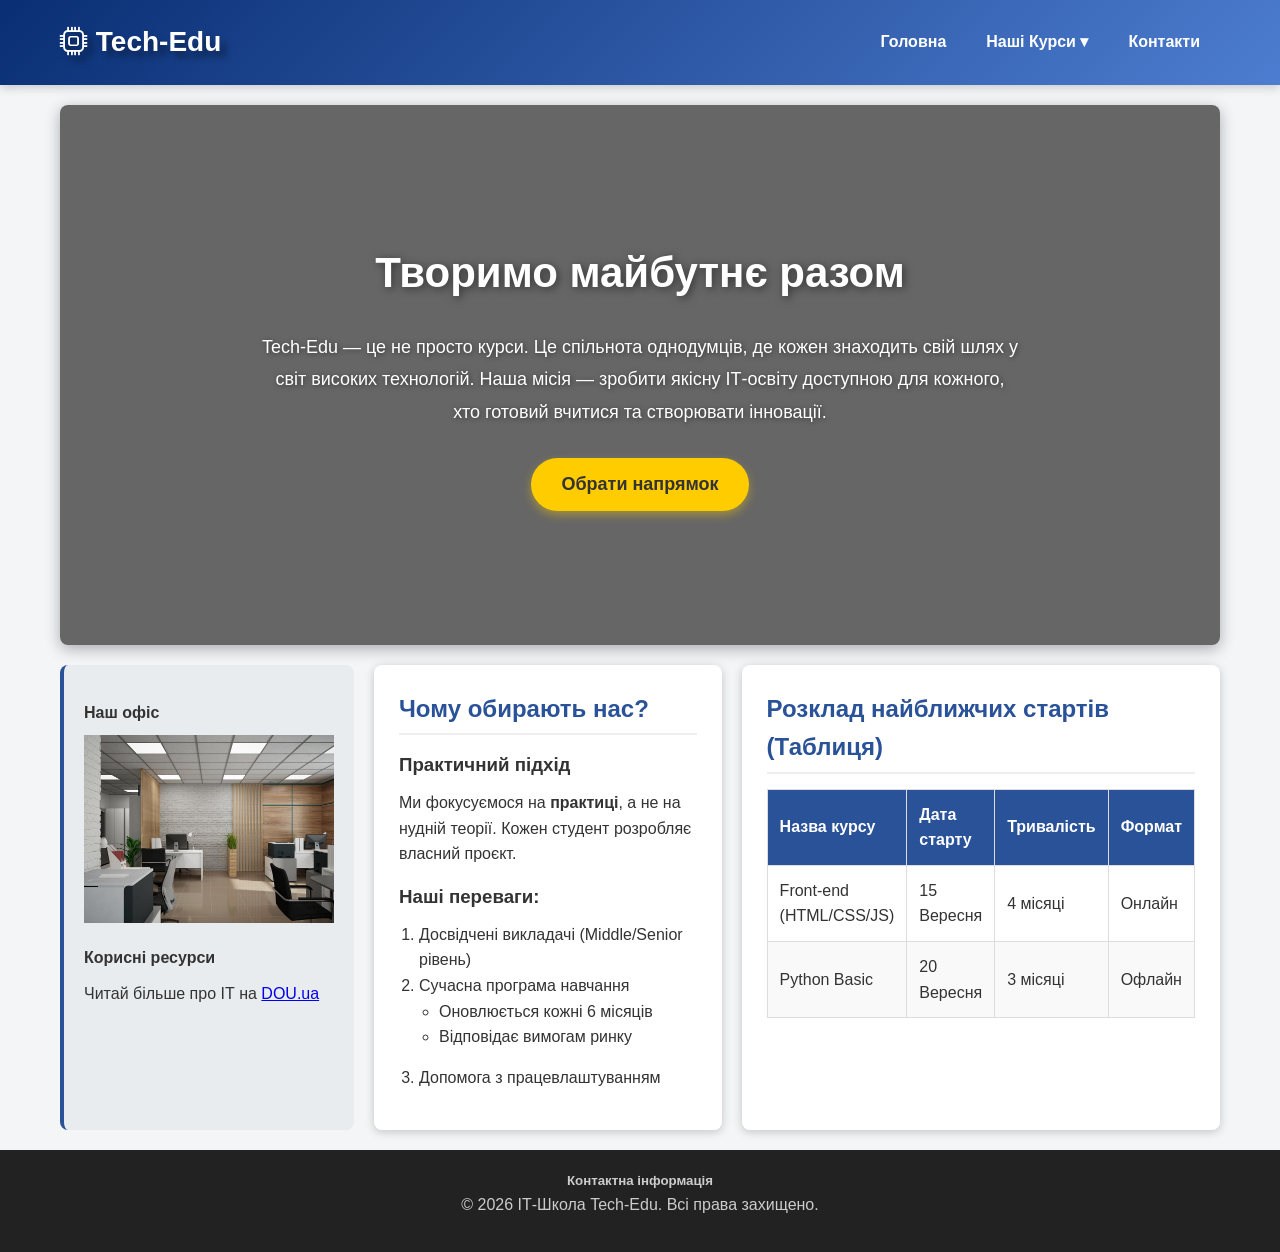
==== index.html @ 92733eb9 "Add initial Tech-Edu website files Add full site scaffold for Tech-Edu: index.html, courses.html and" ====
<!DOCTYPE html>
<html lang="uk">
<head>
    <meta charset="UTF-8">
    <meta name="viewport" content="width=device-width, initial-scale=1.0">
    <meta name="description" content="Tech-Edu - сучасна ІТ-школа. Курси програмування, дизайну та тестування з нуля.">
    <meta name="keywords" content="ІТ школа, курси програмування, курси QA, вивчити Python, веб-дизайн">
    <meta name="author" content="Твоє Прізвище">
    <meta name="robots" content="index, follow">
    <title>ІТ-Школа Tech-Edu | Головна</title>
    <link rel="stylesheet" href="style.css">
    <link rel="stylesheet" href="https://cdn.jsdelivr.net/npm/bootstrap-icons@1.11.3/font/bootstrap-icons.min.css">
</head>
<body>

    <header>
        <div class="header-container">
            <div class="header-logo">
                <h1><i class="bi bi-cpu"></i> Tech-Edu</h1>
            </div>
            <nav>
                <ul class="main-menu">
                    <li><a href="index.html"><span>Головна</span></a></li>
                    <li class="dropdown">
                        <a href="courses.html"><span>Наші Курси ▾</span></a>
                        <ul class="submenu">
                            <li><a href="courses.html#frontend"><span>Front-end розробка</span></a></li>
                            <li><a href="courses.html#python"><span>Python для початківців</span></a></li>
                            <li><a href="courses.html#qa"><span>QA Тестування</span></a></li>
                        </ul>
                    </li>
                    <li><a href="contacts.html"><span>Контакти</span></a></li>
                </ul>
            </nav>
        </div>
    </header>

    <main>
        <section class="hero-section">
            <video autoplay loop muted playsinline class="hero-video">
                <source src="media/promo.mp4" type="video/mp4">
            </video>
            
            <div class="hero-overlay"></div>
            <div class="hero-content">
                <h2>Творимо майбутнє разом</h2>
                <p>Tech-Edu — це не просто курси. Це спільнота однодумців, де кожен знаходить свій шлях у світ високих технологій. Наша місія — зробити якісну ІТ-освіту доступною для кожного, хто готовий вчитися та створювати інновації.</p>
                <a href="courses.html" class="hero-btn">Обрати напрямок</a>
            </div>
        </section>
        
        <aside>
            <h4>Наш офіс</h4>
            <img src="images/office.jpg" alt="Офіс ІТ-школи" width="250">

            <h4>Корисні ресурси</h4>
            <p>Читай більше про ІТ на <a href="https://dou.ua/" target="_blank">DOU.ua</a></p>
        </aside>

        <section>
            <h2>Чому обирають нас?</h2>
            <article>
                <h3>Практичний підхід</h3>
                <p>Ми фокусуємося на <strong>практиці</strong>, а не на нудній теорії. Кожен студент розробляє власний проєкт.</p>
            </article>

            <article>
                <h3>Наші переваги:</h3>
                <ol>
                    <li>Досвідчені викладачі (Middle/Senior рівень)</li>
                    <li>Сучасна програма навчання
                        <ul>
                            <li>Оновлюється кожні 6 місяців</li>
                            <li>Відповідає вимогам ринку</li>
                        </ul>
                    </li>
                    <li>Допомога з працевлаштуванням</li>
                </ol>
            </article>
        </section>

        <section id="schedule">
            <h2>Розклад найближчих стартів (Таблиця)</h2>
            <table border="1" cellspacing="0" cellpadding="10">
                <thead>
                    <tr>
                        <th>Назва курсу</th>
                        <th>Дата старту</th>
                        <th>Тривалість</th>
                        <th>Формат</th>
                    </tr>
                </thead>
                <tbody>
                    <tr>
                        <td>Front-end (HTML/CSS/JS)</td>
                        <td>15 Вересня</td>
                        <td>4 місяці</td>
                        <td>Онлайн</td>
                    </tr>
                    <tr>
                        <td>Python Basic</td>
                        <td>20 Вересня</td>
                        <td>3 місяці</td>
                        <td>Офлайн</td>
                    </tr>
                </tbody>
            </table>
            <br>
        </section>
    </main>

    <footer>
        <h5>Контактна інформація</h5>
        <p>&copy; 2026 ІТ-Школа Tech-Edu. Всі права захищено.</p>
    </footer>

    <button id="scroll-to-top" title="Повернутися вгору">↑</button>
    <script src="script.js"></script>

</body>
</html>
---- style.css ----
/* =========================================
   ЗАДАНИЕ 3.2: Универсальный селектор (*)
========================================= */
* {
    margin: 0;
    padding: 0;
    box-sizing: border-box;
}


/* Базовые стили для body (шрифты, цвета, фон) */
body {
    font-family: 'Segoe UI', Tahoma, Geneva, Verdana, sans-serif;
    background-color: #f4f5f7;
    color: #333;
    line-height: 1.6;
    display: flex;
    flex-direction: column;
    min-height: 100vh;
}

/* Основные стили для body */

/* =========================================
   ЗАДАНИЕ 3.1: Градиент и Тень текста
========================================= */
header {
    background: linear-gradient(135deg, #092e73 0%, #4d7dd0 100%);
    color: white;
    padding: 0;
    box-shadow: 0 2px 10px rgba(0, 0, 0, 0.2);
}

.header-container {
    display: flex;
    justify-content: space-between;
    align-items: center;
    max-width: 1200px;
    margin: 0 auto;
    padding: 20px;
}

.header-logo h1 {
    margin: 0;
    font-size: 28px;
    font-weight: bold;
    text-shadow: 6px 6px 6px rgba(0, 0, 0, 0.4);
}

/* =========================================
   ЗАДАНИЕ 2.1: Горизонтальное выпадающее меню
========================================= */
header nav {
    background-color: transparent;
}

/* ЗАДАНИЕ 3.2: Дочерний селектор (>) */
header nav > ul {
    display: flex;
    justify-content: flex-end;
    list-style: none;
    margin: 0;
    padding: 0;
    gap: 0;
}

/* Дочерний селектор для элементов главного меню */
header nav > ul > li {
    position: relative;
}

header nav a {
    display: block;
    padding: 0 20px;
    color: white;
    text-decoration: none;
    font-weight: bold;
    line-height: 1;
    position: relative;
}

/* Даем span относительное позиционирование */
header nav a span {
    position: relative;
    display: inline-block;
}

/* Создаем линию, которая равна ширине текста */
header nav a span::after {
    content: '';
    position: absolute;
    bottom: -3px; 
    left: 0;
    width: 100%; 
    height: 2px;
    background-color: #ffcc00;
    transform: scaleX(0);
    transform-origin: right;
    transition: transform 0.4s ease;
}

/* Анимация подчеркивания при наведении на кнопку */
header nav a:hover span::after {
    transform-origin: left;
    transform: scaleX(1);
}

/* Для выпадающего меню чуть приподнимаем линию */
header .submenu a span::after {
    bottom: -2px;
}



/* Скрываем подменю по умолчанию */
header .submenu {
    margin-top: 20px;
    border-radius: 8px;
    position: absolute;
    top: 100%;
    left: 0;
    background-color: #ffffff;
    min-width: 220px;
    list-style: none;
    z-index: 1000;
    opacity: 0;
    visibility: hidden;
    transform: translateY(-10px);
    transition: opacity 0.3s ease, visibility 0.3s ease, transform 0.3s ease;
    /* ЗАДАНИЕ 3.1: Тень для блока подменю */
    box-shadow: 0 4px 8px rgba(0, 0, 0, 0.3);
}

/* Показываем подменю при наведении на родительский элемент */
header li.dropdown:hover > .submenu {
    opacity: 1;
    visibility: visible;
    transform: translateY(0);
}

header .submenu a {
    color: black;
    transition: background-color 0.3s ease;
    padding: 15px 20px;
    display: block;
    white-space: nowrap; 
}


/* =========================================
   Стиль для основной части и колонок (aside)
========================================= */
main {
    display: flex;
    flex-wrap: wrap;
    max-width: 1200px;
    margin: 20px auto;
    gap: 20px;
    padding: 0 20px;
    flex: 1;
}

main hr {
    width: 100%;
    border: none;
    border-top: 2px solid #ccc;
    margin: 10px 0;
}

#frontend, #python, #qa, .media-section {
    flex: 0 0 100%;
}

section {
    flex: 3; 
    background-color: white;
    padding: 25px;
    border-radius: 8px;
    /* ЗАДАНИЕ 3.1: Тень для блока (box-shadow) */
    box-shadow: 0 2px 10px rgba(0, 0, 0, 0.2);
}

aside {
    flex: 1;
    background-color: #e9ecef;
    padding: 20px;
    border-radius: 8px;
    border-left: 4px solid #2a5298; /* Рамки (border) */
}

h2 {
    color: #2a5298;
    margin-bottom: 15px;
    border-bottom: 2px solid #eee;
    padding-bottom: 5px;
}

h3, h4 {
    margin: 15px 0 10px 0;
}

p, ul, ol {
    margin-bottom: 15px;
}

ul, ol {
    margin-left: 20px;
}

/* =========================================
   Оформление таблицы
========================================= */
table {
    width: 100%;
    border-collapse: collapse;
    margin-bottom: 20px;
}

th, td {
    border: 1px solid #ddd;
    padding: 12px;
    text-align: left;
}

th {
    background-color: #2a5298;
    color: white;
}

/* ЗАДАНИЕ 3.2: Псевдокласс :nth-child (зебра для таблицы) */
tbody tr:nth-child(even) {
    background-color: #f9f9f9;
}

tbody tr:hover {
    background-color: #f1f1f1;
}

/* =========================================
   Оформление Формы (Блок 2.4)
========================================= */
.form-section p {
    margin-bottom: 15px;
}

input[type="text"],
input[type="email"],
input[type="tel"],
input[type="url"],
input[type="datetime-local"],
select {
    width: 100%;
    padding: 10px;
    border: 1px solid #ccc;
    border-radius: 4px;
    font-family: inherit;
}

/* ЗАДАНИЕ 3.2: Псевдокласс :focus (стиль при клике на поле) */
input:focus, select:focus {
    outline: none;
    border-color: #2a5298;
    /* Тень при фокусе */
    box-shadow: 0 0 5px rgba(42, 82, 152, 0.5);
}

.submit-btn {
    background-color: #28a745;
    color: white;
    font-weight: bold;
    font-size: 16px;
    border: none;
    padding: 12px 20px;
    border-radius: 4px;
    /* Курсор в виде руки (Блок 1.5) */
    cursor: pointer; 
    transition: all 0.3s;
}

/* ЗАДАНИЕ 3.1: Прозрачность (opacity) при наведении */
.submit-btn:hover {
    opacity: 0.85; 
    box-shadow: 0 4px 8px rgba(40, 167, 69, 0.4);
}

/* =========================================
   Медиа-контент (Видео и Аудио)
========================================= */
.media-section article {
    margin-bottom: 20px;
}

video {
    max-width: 100%;
    border-radius: 8px;
    box-shadow: 0 4px 8px rgba(0,0,0,0.2);
}

/* Подвал сайта */
footer {
    background-color: #222;
    color: #ccc;
    text-align: center;
    padding: 20px;
    margin-top: 0;
    width: 100%;
}

#scroll-to-top {
    position: fixed;
    bottom: 30px;
    right: 30px;
    width: 50px;
    height: 50px;
    background: linear-gradient(135deg, #092e73 0%, #4d7dd0 100%);
    color: white;
    border: none;
    border-radius: 50%;
    font-size: 24px;
    cursor: pointer;
    display: flex;
    align-items: center;
    justify-content: center;
    box-shadow: 0 4px 12px rgba(0, 0, 0, 0.3);
    
    /* НОВЫЕ СТРОКИ: Прячем кнопку по умолчанию */
    opacity: 0; 
    visibility: hidden;
    transform: translateY(20px); /* Немного опускаем её вниз */
    pointer-events: none; /* Чтобы нельзя было случайно нажать на невидимую кнопку */
    
    transition: all 0.3s ease;
    z-index: 999;
}

/* Класс, который JS будет добавлять при скролле */
#scroll-to-top.show {
    opacity: 1;
    visibility: visible;
    transform: translateY(0); /* Возвращаем на место */
    pointer-events: auto; /* Снова разрешаем клики */
}

#scroll-to-top:hover {
    background: linear-gradient(135deg, #4d7dd0 0%, #092e73 100%);
    box-shadow: 0 6px 16px rgba(0, 0, 0, 0.4);
    transform: translateY(-3px);
}

/* =========================================
   Hero-секція з фоновим відео (index.html)
========================================= */
.hero-section {
    flex: 0 0 100%; /* Розтягуємо блок на всю ширину сторінки */
    position: relative;
    height: 60vh; /* Висота блоку — 60% від висоти екрану */
    display: flex;
    align-items: center;
    justify-content: center;
    text-align: center;
    overflow: hidden; /* Обрізаємо відео, якщо воно вилазить за краї */
    border-radius: 8px;
    box-shadow: 0 4px 15px rgba(0, 0, 0, 0.3);
}

/* Налаштування самого відео */
.hero-video {
    position: absolute;
    top: 50%;
    left: 50%;
    min-width: 100%;
    min-height: 100%;
    width: auto;
    height: auto;
    z-index: 0;
    transform: translate(-50%, -50%); /* Центруємо відео */
    object-fit: cover; /* Відео розтягується без спотворення пропорцій */
}

/* Напівпрозорий темний шар, щоб білий текст було добре видно на тлі відео */
.hero-overlay {
    position: absolute;
    top: 0;
    left: 0;
    width: 100%;
    height: 100%;
    background: rgba(0, 0, 0, 0.6); /* Затемнення 60% */
    z-index: 1;
}

/* Налаштування тексту */
.hero-content {
    position: relative;
    z-index: 2; /* Текст лежить поверх відео та затемнення */
    color: white;
    max-width: 800px;
    padding: 20px;
}

.hero-content h2 {
    color: white;
    font-size: 42px;
    border: none; /* Прибираємо лінію під заголовком */
    margin-bottom: 20px;
    text-shadow: 2px 2px 8px rgba(0, 0, 0, 0.5);
}

.hero-content p {
    font-size: 18px;
    margin-bottom: 30px;
    text-shadow: 1px 1px 5px rgba(0, 0, 0, 0.5);
    line-height: 1.8;
}

/* Красива кнопка */
.hero-btn {
    display: inline-block;
    background-color: #ffcc00;
    color: #333;
    padding: 12px 30px;
    text-decoration: none;
    font-weight: bold;
    border-radius: 30px;
    font-size: 18px;
    transition: all 0.3s ease;
    box-shadow: 0 4px 10px rgba(255, 204, 0, 0.4);
}

.hero-btn:hover {
    background-color: #e6b800;
    transform: translateY(-3px);
    box-shadow: 0 6px 15px rgba(255, 204, 0, 0.6);
}
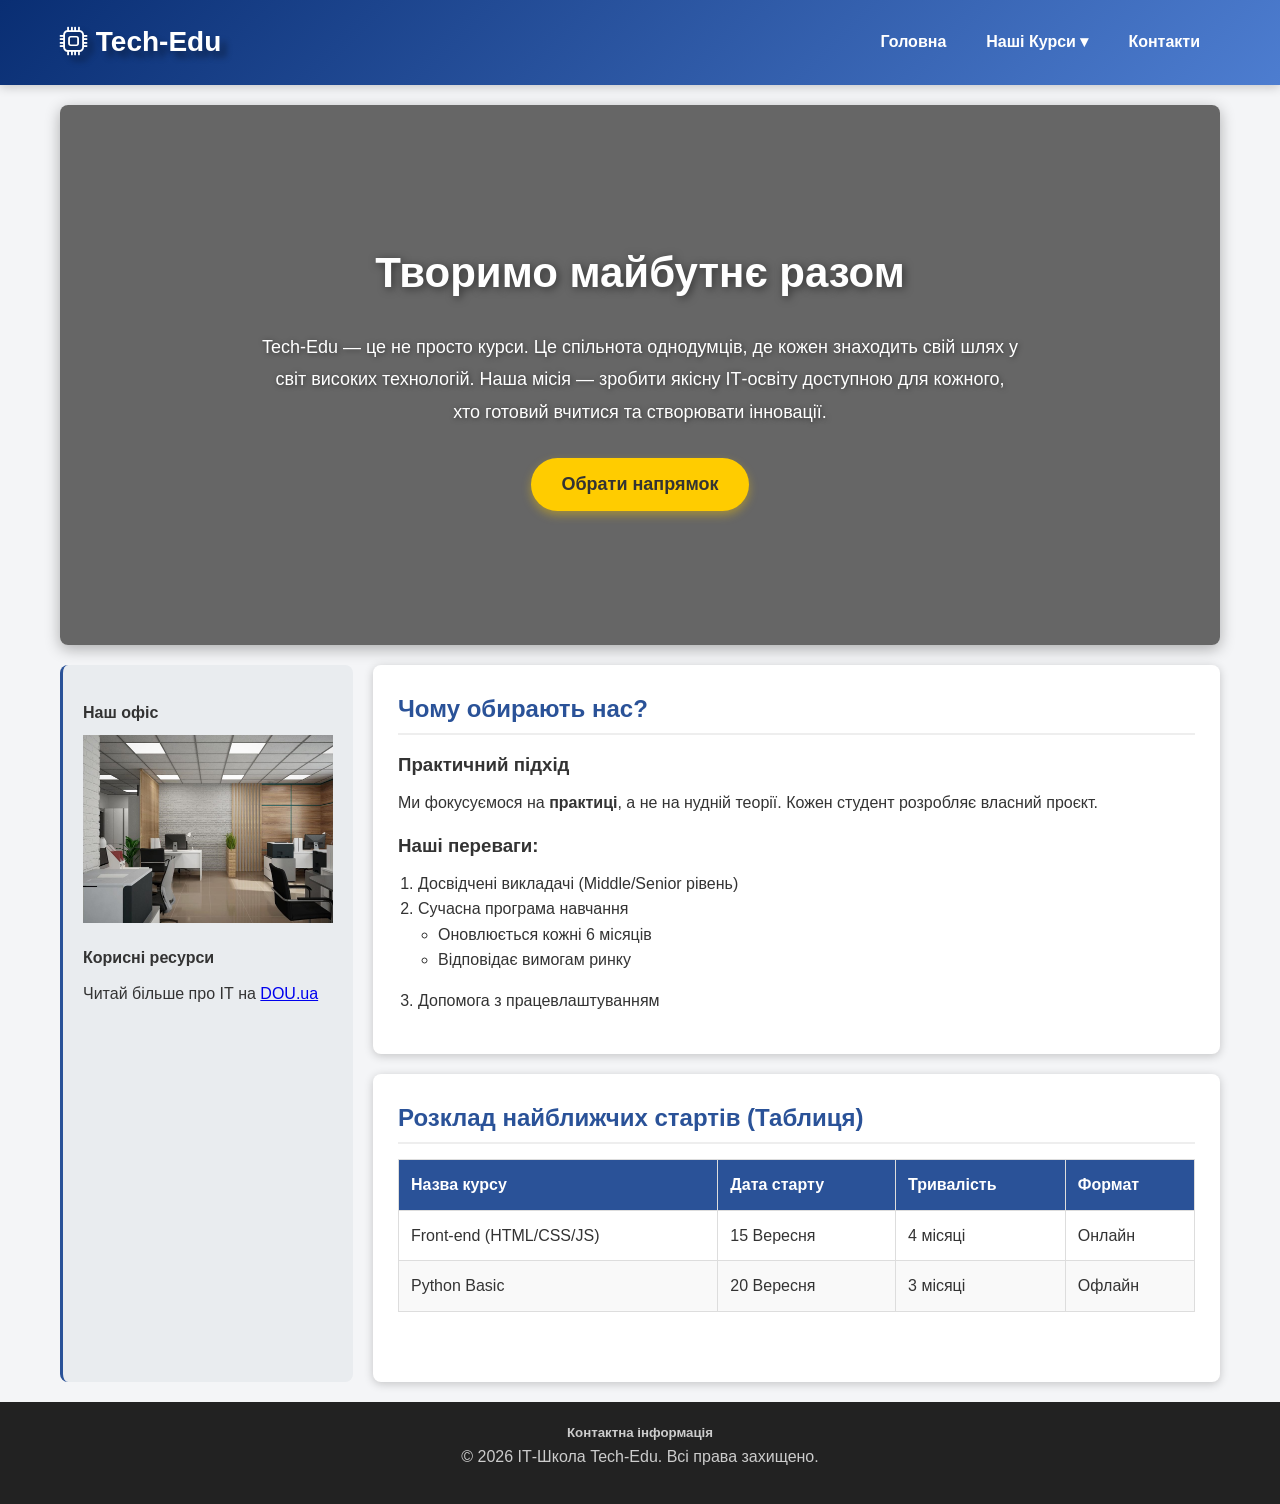
==== commit d72336c6: "Refactor markup and styles to BEM/grid Convert header/nav and other page elements to BEM-style class" ====
--- a/index.html
+++ b/index.html
@@ -13,43 +13,43 @@
 </head>
 <body>
 
-    <header>
-        <div class="header-container">
-            <div class="header-logo">
+    <header class="header">
+        <div class="header__container">
+            <div class="header__logo">
                 <h1><i class="bi bi-cpu"></i> Tech-Edu</h1>
             </div>
-            <nav>
-                <ul class="main-menu">
-                    <li><a href="index.html"><span>Головна</span></a></li>
-                    <li class="dropdown">
-                        <a href="courses.html"><span>Наші Курси ▾</span></a>
-                        <ul class="submenu">
-                            <li><a href="courses.html#frontend"><span>Front-end розробка</span></a></li>
-                            <li><a href="courses.html#python"><span>Python для початківців</span></a></li>
-                            <li><a href="courses.html#qa"><span>QA Тестування</span></a></li>
+            <nav class="nav">
+                <ul class="nav__list">
+                    <li class="nav__item"><a href="index.html" class="nav__link"><span>Головна</span></a></li>
+                    <li class="nav__item nav__item_dropdown">
+                        <a href="courses.html" class="nav__link"><span>Наші Курси ▾</span></a>
+                        <ul class="nav__submenu">
+                            <li class="nav__subitem"><a href="courses.html#frontend" class="nav__sublink"><span>Front-end розробка</span></a></li>
+                            <li class="nav__subitem"><a href="courses.html#python" class="nav__sublink"><span>Python для початківців</span></a></li>
+                            <li class="nav__subitem"><a href="courses.html#qa" class="nav__sublink"><span>QA Тестування</span></a></li>
                         </ul>
                     </li>
-                    <li><a href="contacts.html"><span>Контакти</span></a></li>
+                    <li class="nav__item"><a href="contacts.html" class="nav__link"><span>Контакти</span></a></li>
                 </ul>
             </nav>
         </div>
     </header>
 
-    <main>
-        <section class="hero-section">
-            <video autoplay loop muted playsinline class="hero-video">
+    <main class="grid-container">
+        <section class="hero grid-full">
+            <video autoplay loop muted playsinline class="hero__video">
                 <source src="media/promo.mp4" type="video/mp4">
             </video>
             
-            <div class="hero-overlay"></div>
-            <div class="hero-content">
+            <div class="hero__overlay"></div>
+            <div class="hero__content">
                 <h2>Творимо майбутнє разом</h2>
                 <p>Tech-Edu — це не просто курси. Це спільнота однодумців, де кожен знаходить свій шлях у світ високих технологій. Наша місія — зробити якісну ІТ-освіту доступною для кожного, хто готовий вчитися та створювати інновації.</p>
-                <a href="courses.html" class="hero-btn">Обрати напрямок</a>
+                <a href="courses.html" class="hero__btn">Обрати напрямок</a>
             </div>
         </section>
         
-        <aside>
+        <aside class="grid-sidebar">
             <h4>Наш офіс</h4>
             <img src="images/office.jpg" alt="Офіс ІТ-школи" width="250">
 
@@ -57,7 +57,7 @@
             <p>Читай більше про ІТ на <a href="https://dou.ua/" target="_blank">DOU.ua</a></p>
         </aside>
 
-        <section>
+        <section class="grid-content">
             <h2>Чому обирають нас?</h2>
             <article>
                 <h3>Практичний підхід</h3>
@@ -79,7 +79,7 @@
             </article>
         </section>
 
-        <section id="schedule">
+        <section id="schedule" class="grid-content">
             <h2>Розклад найближчих стартів (Таблиця)</h2>
             <table border="1" cellspacing="0" cellpadding="10">
                 <thead>
@@ -114,7 +114,7 @@
         <p>&copy; 2026 ІТ-Школа Tech-Edu. Всі права захищено.</p>
     </footer>
 
-    <button id="scroll-to-top" title="Повернутися вгору">↑</button>
+    <button id="scroll-to-top" class="scroll-btn" title="Повернутися вгору">↑</button>
     <script src="script.js"></script>
 
 </body>
--- a/style.css
+++ b/style.css
@@ -1,5 +1,5 @@
 /* =========================================
-   ЗАДАНИЕ 3.2: Универсальный селектор (*)
+   Базові налаштування
 ========================================= */
 * {
     margin: 0;
@@ -7,8 +7,6 @@
     box-sizing: border-box;
 }
 
-
-/* Базовые стили для body (шрифты, цвета, фон) */
 body {
     font-family: 'Segoe UI', Tahoma, Geneva, Verdana, sans-serif;
     background-color: #f4f5f7;
@@ -19,19 +17,17 @@
     min-height: 100vh;
 }
 
-/* Основные стили для body */
-
-/* =========================================
-   ЗАДАНИЕ 3.1: Градиент и Тень текста
-========================================= */
-header {
+/* =========================================
+   Блок Header (БЕМ)
+========================================= */
+.header {
     background: linear-gradient(135deg, #092e73 0%, #4d7dd0 100%);
     color: white;
     padding: 0;
     box-shadow: 0 2px 10px rgba(0, 0, 0, 0.2);
 }
 
-.header-container {
+.header__container {
     display: flex;
     justify-content: space-between;
     align-items: center;
@@ -40,7 +36,7 @@
     padding: 20px;
 }
 
-.header-logo h1 {
+.header__logo h1 {
     margin: 0;
     font-size: 28px;
     font-weight: bold;
@@ -48,14 +44,11 @@
 }
 
 /* =========================================
-   ЗАДАНИЕ 2.1: Горизонтальное выпадающее меню
-========================================= */
-header nav {
-    background-color: transparent;
-}
-
-/* ЗАДАНИЕ 3.2: Дочерний селектор (>) */
-header nav > ul {
+   Блок Nav (Меню - БЕМ)
+========================================= */
+.nav { background-color: transparent; }
+
+.nav__list {
     display: flex;
     justify-content: flex-end;
     list-style: none;
@@ -64,12 +57,9 @@
     gap: 0;
 }
 
-/* Дочерний селектор для элементов главного меню */
-header nav > ul > li {
-    position: relative;
-}
-
-header nav a {
+.nav__item { position: relative; }
+
+.nav__link {
     display: block;
     padding: 0 20px;
     color: white;
@@ -79,14 +69,12 @@
     position: relative;
 }
 
-/* Даем span относительное позиционирование */
-header nav a span {
+.nav__link span {
     position: relative;
     display: inline-block;
 }
 
-/* Создаем линию, которая равна ширине текста */
-header nav a span::after {
+.nav__link span::after {
     content: '';
     position: absolute;
     bottom: -3px; 
@@ -99,21 +87,13 @@
     transition: transform 0.4s ease;
 }
 
-/* Анимация подчеркивания при наведении на кнопку */
-header nav a:hover span::after {
+.nav__link:hover span::after {
     transform-origin: left;
     transform: scaleX(1);
 }
 
-/* Для выпадающего меню чуть приподнимаем линию */
-header .submenu a span::after {
-    bottom: -2px;
-}
-
-
-
-/* Скрываем подменю по умолчанию */
-header .submenu {
+/* Випадаюче підменю */
+.nav__submenu {
     margin-top: 20px;
     border-radius: 8px;
     position: absolute;
@@ -127,128 +107,190 @@
     visibility: hidden;
     transform: translateY(-10px);
     transition: opacity 0.3s ease, visibility 0.3s ease, transform 0.3s ease;
-    /* ЗАДАНИЕ 3.1: Тень для блока подменю */
     box-shadow: 0 4px 8px rgba(0, 0, 0, 0.3);
 }
 
-/* Показываем подменю при наведении на родительский элемент */
-header li.dropdown:hover > .submenu {
+.nav__item_dropdown:hover > .nav__submenu {
     opacity: 1;
     visibility: visible;
     transform: translateY(0);
 }
 
-header .submenu a {
+.nav__sublink {
     color: black;
+    font-weight: bold;
     transition: background-color 0.3s ease;
     padding: 15px 20px;
     display: block;
     white-space: nowrap; 
-}
-
-
-/* =========================================
-   Стиль для основной части и колонок (aside)
-========================================= */
-main {
-    display: flex;
-    flex-wrap: wrap;
+    text-decoration: none;
+}
+
+/* Анімація жовтої лінії для пунктів ПІДМЕНЮ */
+.nav__sublink span {
+    position: relative;
+    display: inline-block;
+}
+
+.nav__sublink span::after {
+    content: '';
+    position: absolute;
+    bottom: -2px; 
+    left: 0;
+    width: 100%; 
+    height: 2px;
+    background-color: #ffcc00;
+    transform: scaleX(0);
+    transform-origin: right;
+    transition: transform 0.4s ease;
+}
+
+.nav__sublink:hover span::after {
+    transform-origin: left;
+    transform: scaleX(1);
+}
+
+/* =========================================
+   GRID LAYOUT (Залізобетонна сітка)
+========================================= */
+.grid-container {
+    display: grid;
+    grid-template-columns: 1fr 3fr; /* 1fr для aside, 3fr для контента */
+    gap: 20px;
     max-width: 1200px;
     margin: 20px auto;
-    gap: 20px;
     padding: 0 20px;
     flex: 1;
 }
 
-main hr {
+.grid-container hr {
+    grid-column: 1 / -1;
     width: 100%;
     border: none;
     border-top: 2px solid #ccc;
     margin: 10px 0;
 }
 
-#frontend, #python, #qa, .media-section {
-    flex: 0 0 100%;
-}
-
+/* Класи розподілу по сітці */
+.grid-full { grid-column: 1 / -1; }
+.grid-content { grid-column: 2 / 3; }
+
+.grid-sidebar {
+    grid-column: 1 / 2; 
+    grid-row: 2 / span 2; /* Розтягується на два ряди вниз */   
+    background-color: #e9ecef;
+    padding: 20px;
+    border-radius: 8px;
+    border-left: solid #2a5298;
+}
+
+/* Спільний дизайн для всіх секцій */
 section {
-    flex: 3; 
     background-color: white;
     padding: 25px;
     border-radius: 8px;
-    /* ЗАДАНИЕ 3.1: Тень для блока (box-shadow) */
     box-shadow: 0 2px 10px rgba(0, 0, 0, 0.2);
 }
 
-aside {
-    flex: 1;
-    background-color: #e9ecef;
-    padding: 20px;
-    border-radius: 8px;
-    border-left: 4px solid #2a5298; /* Рамки (border) */
-}
-
+/* Типографіка */
 h2 {
     color: #2a5298;
     margin-bottom: 15px;
     border-bottom: 2px solid #eee;
     padding-bottom: 5px;
 }
-
-h3, h4 {
-    margin: 15px 0 10px 0;
-}
-
-p, ul, ol {
-    margin-bottom: 15px;
-}
-
-ul, ol {
-    margin-left: 20px;
-}
-
-/* =========================================
-   Оформление таблицы
-========================================= */
-table {
+h3, h4 { margin: 15px 0 10px 0; }
+p, ul, ol { margin-bottom: 15px; }
+ul, ol { margin-left: 20px; }
+
+/* =========================================
+   Блок Hero (Відео)
+========================================= */
+.hero {
+    position: relative;
+    height: 60vh;
+    display: flex;
+    align-items: center;
+    justify-content: center;
+    text-align: center;
+    overflow: hidden;
+    border-radius: 8px;
+    box-shadow: 0 4px 15px rgba(0, 0, 0, 0.3);
+    padding: 0; /* Прибираємо стандартний паддінг секції */
+}
+
+.hero__video {
+    position: absolute;
+    top: 50%;
+    left: 50%;
+    min-width: 100%;
+    min-height: 100%;
+    width: auto;
+    height: auto;
+    z-index: 0;
+    transform: translate(-50%, -50%);
+    object-fit: cover;
+}
+
+.hero__overlay {
+    position: absolute;
+    top: 0;
+    left: 0;
     width: 100%;
-    border-collapse: collapse;
+    height: 100%;
+    background: rgba(0, 0, 0, 0.6);
+    z-index: 1;
+}
+
+.hero__content {
+    position: relative;
+    z-index: 2;
+    color: white;
+    max-width: 800px;
+    padding: 20px;
+}
+
+.hero__content h2 {
+    color: white;
+    font-size: 42px;
+    border: none;
     margin-bottom: 20px;
-}
-
-th, td {
-    border: 1px solid #ddd;
-    padding: 12px;
-    text-align: left;
-}
-
-th {
-    background-color: #2a5298;
-    color: white;
-}
-
-/* ЗАДАНИЕ 3.2: Псевдокласс :nth-child (зебра для таблицы) */
-tbody tr:nth-child(even) {
-    background-color: #f9f9f9;
-}
-
-tbody tr:hover {
-    background-color: #f1f1f1;
-}
-
-/* =========================================
-   Оформление Формы (Блок 2.4)
-========================================= */
-.form-section p {
-    margin-bottom: 15px;
-}
-
-input[type="text"],
-input[type="email"],
-input[type="tel"],
-input[type="url"],
-input[type="datetime-local"],
-select {
+    text-shadow: 2px 2px 8px rgba(0, 0, 0, 0.5);
+}
+
+.hero__content p {
+    font-size: 18px;
+    margin-bottom: 30px;
+    text-shadow: 1px 1px 5px rgba(0, 0, 0, 0.5);
+    line-height: 1.8;
+}
+
+.hero__btn {
+    display: inline-block;
+    background-color: #ffcc00;
+    color: #333;
+    padding: 12px 30px;
+    text-decoration: none;
+    font-weight: bold;
+    border-radius: 30px;
+    font-size: 18px;
+    transition: all 0.3s ease;
+    box-shadow: 0 4px 10px rgba(255, 204, 0, 0.4);
+}
+
+.hero__btn:hover {
+    background-color: #e6b800;
+    transform: translateY(-3px);
+    box-shadow: 0 6px 15px rgba(255, 204, 0, 0.6);
+}
+
+/* =========================================
+   Блок Contact Form
+========================================= */
+.contact p { margin-bottom: 15px; }
+
+input[type="text"], input[type="email"], input[type="tel"],
+input[type="url"], input[type="datetime-local"], select {
     width: 100%;
     padding: 10px;
     border: 1px solid #ccc;
@@ -256,15 +298,13 @@
     font-family: inherit;
 }
 
-/* ЗАДАНИЕ 3.2: Псевдокласс :focus (стиль при клике на поле) */
 input:focus, select:focus {
     outline: none;
     border-color: #2a5298;
-    /* Тень при фокусе */
     box-shadow: 0 0 5px rgba(42, 82, 152, 0.5);
 }
 
-.submit-btn {
+.contact__btn_submit {
     background-color: #28a745;
     color: white;
     font-weight: bold;
@@ -272,31 +312,100 @@
     border: none;
     padding: 12px 20px;
     border-radius: 4px;
-    /* Курсор в виде руки (Блок 1.5) */
     cursor: pointer; 
     transition: all 0.3s;
 }
 
-/* ЗАДАНИЕ 3.1: Прозрачность (opacity) при наведении */
-.submit-btn:hover {
+.contact__btn_submit:hover {
     opacity: 0.85; 
     box-shadow: 0 4px 8px rgba(40, 167, 69, 0.4);
 }
 
 /* =========================================
-   Медиа-контент (Видео и Аудио)
-========================================= */
-.media-section article {
+   Завдання 3.5: Стилізований чекбокс
+========================================= */
+.custom-checkbox {
     margin-bottom: 20px;
-}
-
-video {
-    max-width: 100%;
-    border-radius: 8px;
-    box-shadow: 0 4px 8px rgba(0,0,0,0.2);
-}
-
-/* Подвал сайта */
+    display: flex;
+    align-items: center;
+}
+
+/* 1. Ховаємо стандартний чекбокс, але залишаємо його функціональним */
+.custom-checkbox__input {
+    position: absolute;
+    opacity: 0;
+    cursor: pointer;
+    height: 0;
+    width: 0;
+}
+
+/* 2. Стилізуємо текст і робимо відступ зліва для нашого нового квадратика */
+.custom-checkbox__label {
+    position: relative;
+    padding-left: 32px;
+    cursor: pointer;
+    user-select: none;
+    font-size: 16px;
+    line-height: 1.4;
+}
+
+/* 3. Малюємо порожній квадратик (за допомогою ::before) */
+.custom-checkbox__label::before {
+    content: '';
+    position: absolute;
+    left: 0;
+    top: 50%;
+    transform: translateY(-50%);
+    width: 22px;
+    height: 22px;
+    border: 2px solid #2a5298;
+    border-radius: 4px;
+    background-color: white;
+    transition: all 0.3s ease;
+}
+
+/* 4. Малюємо галочку (за допомогою ::after), яка спочатку зменшена до нуля (scale 0) */
+.custom-checkbox__label::after {
+    content: '✔';
+    position: absolute;
+    left: 7px;
+    top: 50%;
+    transform: translateY(-50%) scale(0);
+    color: white;
+    font-size: 16px;
+    transition: transform 0.3s ease;
+}
+
+/* 5. МАГІЯ: Коли невидимий інпут відмічено (:checked), змінюємо стиль сусіднього label */
+.custom-checkbox__input:checked + .custom-checkbox__label::before {
+    background-color: #28a745; /* Робимо фон зеленим */
+    border-color: #28a745;
+}
+
+.custom-checkbox__input:checked + .custom-checkbox__label::after {
+    transform: translateY(-50%) scale(1); /* Збільшуємо галочку, щоб її стало видно */
+}
+
+/* Ефект при фокусі клавіатурою (accessibility) */
+.custom-checkbox__input:focus + .custom-checkbox__label::before {
+    box-shadow: 0 0 5px rgba(42, 82, 152, 0.8);
+}
+
+/* =========================================
+   Блок Media та Таблиці
+========================================= */
+.media__item { margin-bottom: 20px; }
+video { max-width: 100%; border-radius: 8px; box-shadow: 0 4px 8px rgba(0,0,0,0.2); }
+
+table { width: 100%; border-collapse: collapse; margin-bottom: 20px; }
+th, td { border: 1px solid #ddd; padding: 12px; text-align: left; }
+th { background-color: #2a5298; color: white; }
+tbody tr:nth-child(even) { background-color: #f9f9f9; }
+tbody tr:hover { background-color: #f1f1f1; }
+
+/* =========================================
+   Підвал
+========================================= */
 footer {
     background-color: #222;
     color: #ccc;
@@ -306,7 +415,10 @@
     width: 100%;
 }
 
-#scroll-to-top {
+/* =========================================
+   Блок Scroll Button
+========================================= */
+.scroll-btn {
     position: fixed;
     bottom: 30px;
     right: 30px;
@@ -322,112 +434,149 @@
     align-items: center;
     justify-content: center;
     box-shadow: 0 4px 12px rgba(0, 0, 0, 0.3);
-    
-    /* НОВЫЕ СТРОКИ: Прячем кнопку по умолчанию */
     opacity: 0; 
     visibility: hidden;
-    transform: translateY(20px); /* Немного опускаем её вниз */
-    pointer-events: none; /* Чтобы нельзя было случайно нажать на невидимую кнопку */
-    
-    transition: all 0.3s ease;
+    transform: translateY(20px);
+    pointer-events: none;
+    transition: all 0.6s ease;
     z-index: 999;
 }
 
-/* Класс, который JS будет добавлять при скролле */
-#scroll-to-top.show {
+.scroll-btn_visible {
     opacity: 1;
     visibility: visible;
-    transform: translateY(0); /* Возвращаем на место */
-    pointer-events: auto; /* Снова разрешаем клики */
-}
-
-#scroll-to-top:hover {
+    transform: translateY(0);
+    pointer-events: auto;
+}
+
+.scroll-btn:hover {
     background: linear-gradient(135deg, #4d7dd0 0%, #092e73 100%);
     box-shadow: 0 6px 16px rgba(0, 0, 0, 0.4);
-    transform: translateY(-3px);
-}
-
-/* =========================================
-   Hero-секція з фоновим відео (index.html)
-========================================= */
-.hero-section {
-    flex: 0 0 100%; /* Розтягуємо блок на всю ширину сторінки */
-    position: relative;
-    height: 60vh; /* Висота блоку — 60% від висоти екрану */
+    transform: translateY(-5px) scale(1.15) rotate(360deg);
+}
+
+/* =========================================
+   Завдання 3.3: Хлібні крихти
+========================================= */
+.breadcrumbs {
+    padding: 12px 25px;
+    background-color: #e9ecef;
+    border-radius: 8px;
+    margin-bottom: 10px; /* Трохи відступу до наступної секції */
+    box-shadow: 0 2px 5px rgba(0,0,0,0.05);
+}
+
+.breadcrumbs__list {
+    list-style: none;
     display: flex;
     align-items: center;
-    justify-content: center;
-    text-align: center;
-    overflow: hidden; /* Обрізаємо відео, якщо воно вилазить за краї */
-    border-radius: 8px;
-    box-shadow: 0 4px 15px rgba(0, 0, 0, 0.3);
-}
-
-/* Налаштування самого відео */
-.hero-video {
-    position: absolute;
-    top: 50%;
-    left: 50%;
-    min-width: 100%;
-    min-height: 100%;
-    width: auto;
-    height: auto;
-    z-index: 0;
-    transform: translate(-50%, -50%); /* Центруємо відео */
-    object-fit: cover; /* Відео розтягується без спотворення пропорцій */
-}
-
-/* Напівпрозорий темний шар, щоб білий текст було добре видно на тлі відео */
-.hero-overlay {
-    position: absolute;
-    top: 0;
-    left: 0;
-    width: 100%;
-    height: 100%;
-    background: rgba(0, 0, 0, 0.6); /* Затемнення 60% */
-    z-index: 1;
-}
-
-/* Налаштування тексту */
-.hero-content {
-    position: relative;
-    z-index: 2; /* Текст лежить поверх відео та затемнення */
-    color: white;
-    max-width: 800px;
-    padding: 20px;
-}
-
-.hero-content h2 {
-    color: white;
-    font-size: 42px;
-    border: none; /* Прибираємо лінію під заголовком */
-    margin-bottom: 20px;
-    text-shadow: 2px 2px 8px rgba(0, 0, 0, 0.5);
-}
-
-.hero-content p {
-    font-size: 18px;
-    margin-bottom: 30px;
-    text-shadow: 1px 1px 5px rgba(0, 0, 0, 0.5);
-    line-height: 1.8;
-}
-
-/* Красива кнопка */
-.hero-btn {
-    display: inline-block;
-    background-color: #ffcc00;
-    color: #333;
-    padding: 12px 30px;
+    gap: 10px;
+    margin: 0;
+    padding: 0;
+    font-size: 15px;
+}
+
+.breadcrumbs__item {
+    display: flex;
+    align-items: center;
+    gap: 10px;
+}
+
+/* Автоматично додаємо стрілочку між пунктами (крім останнього) */
+.breadcrumbs__item:not(:last-child)::after {
+    content: '>';
+    color: #888;
+    font-weight: bold;
+}
+
+.breadcrumbs__link {
     text-decoration: none;
-    font-weight: bold;
-    border-radius: 30px;
-    font-size: 18px;
-    transition: all 0.3s ease;
-    box-shadow: 0 4px 10px rgba(255, 204, 0, 0.4);
-}
-
-.hero-btn:hover {
-    background-color: #e6b800;
-    transform: translateY(-3px);
-    box-shadow: 0 6px 15px rgba(255, 204, 0, 0.6);
-}
+    color: #2a5298;
+    font-weight: bold;
+    transition: color 0.3s ease;
+}
+
+.breadcrumbs__link:hover {
+    color: #ffcc00;
+    text-decoration: underline;
+}
+
+.breadcrumbs__current {
+    color: #666;
+}
+
+/* =========================================
+   АДАПТИВНІСТЬ (Медіа-запити) - Блок 2 та 3
+========================================= */
+@media (max-width: 768px) {
+    /* 1. Робимо сітку одноколонковою */
+    .grid-container {
+        grid-template-columns: 1fr;
+    }
+
+    /* 2. Бокова панель (aside) стає на всю ширину під контентом */
+    .grid-sidebar {
+        grid-column: 1 / -1;
+        grid-row: auto;
+        border-bottom: none;
+        border-left: 4px solid #2a5298; /* Полоска переїжджає вниз */
+    }
+
+    /* 3. Звичайний контент теж на всю ширину */
+    .grid-content {
+        grid-column: 1 / -1;
+    }
+
+    /* 4. Адаптація шапки і меню (Вертикальне розташування) */
+    .header__container {
+        flex-direction: column;
+        gap: 15px;
+    }
+    
+    .nav__list {
+        flex-direction: column;
+        align-items: center;
+        gap: 15px;
+        width: 100%; /* Розтягуємо список */
+    }
+
+    /* ФІКС: Жорстко центруємо пункти меню, щоб текст не стрибав */
+    .nav__item {
+        width: 100%;
+        display: flex;
+        flex-direction: column;
+        align-items: center;
+    }
+
+    .nav__link {
+        text-align: center; /* Текст завжди по центру */
+    }
+
+    /* Випадаюче меню на мобільних стає статичним (розкривається вниз) */
+    .nav__submenu {
+        position: static;
+        opacity: 1;
+        visibility: visible;
+        transform: none;
+        display: none; /* Сховано за замовчуванням */
+        box-shadow: none;
+        margin-top: 10px;
+        background-color: transparent;
+    }
+
+    .nav__sublink {
+        color: white;
+        text-align: center;
+    }
+
+    /* Показуємо підменю при натисканні/наведенні на мобільному */
+    .nav__item_dropdown:hover > .nav__submenu {
+        display: block;
+    }
+
+    /* 5. Зменшуємо текст у Hero-секції для телефонів */
+    .hero__content h2 {
+        font-size: 32px;
+    }
+    
+}
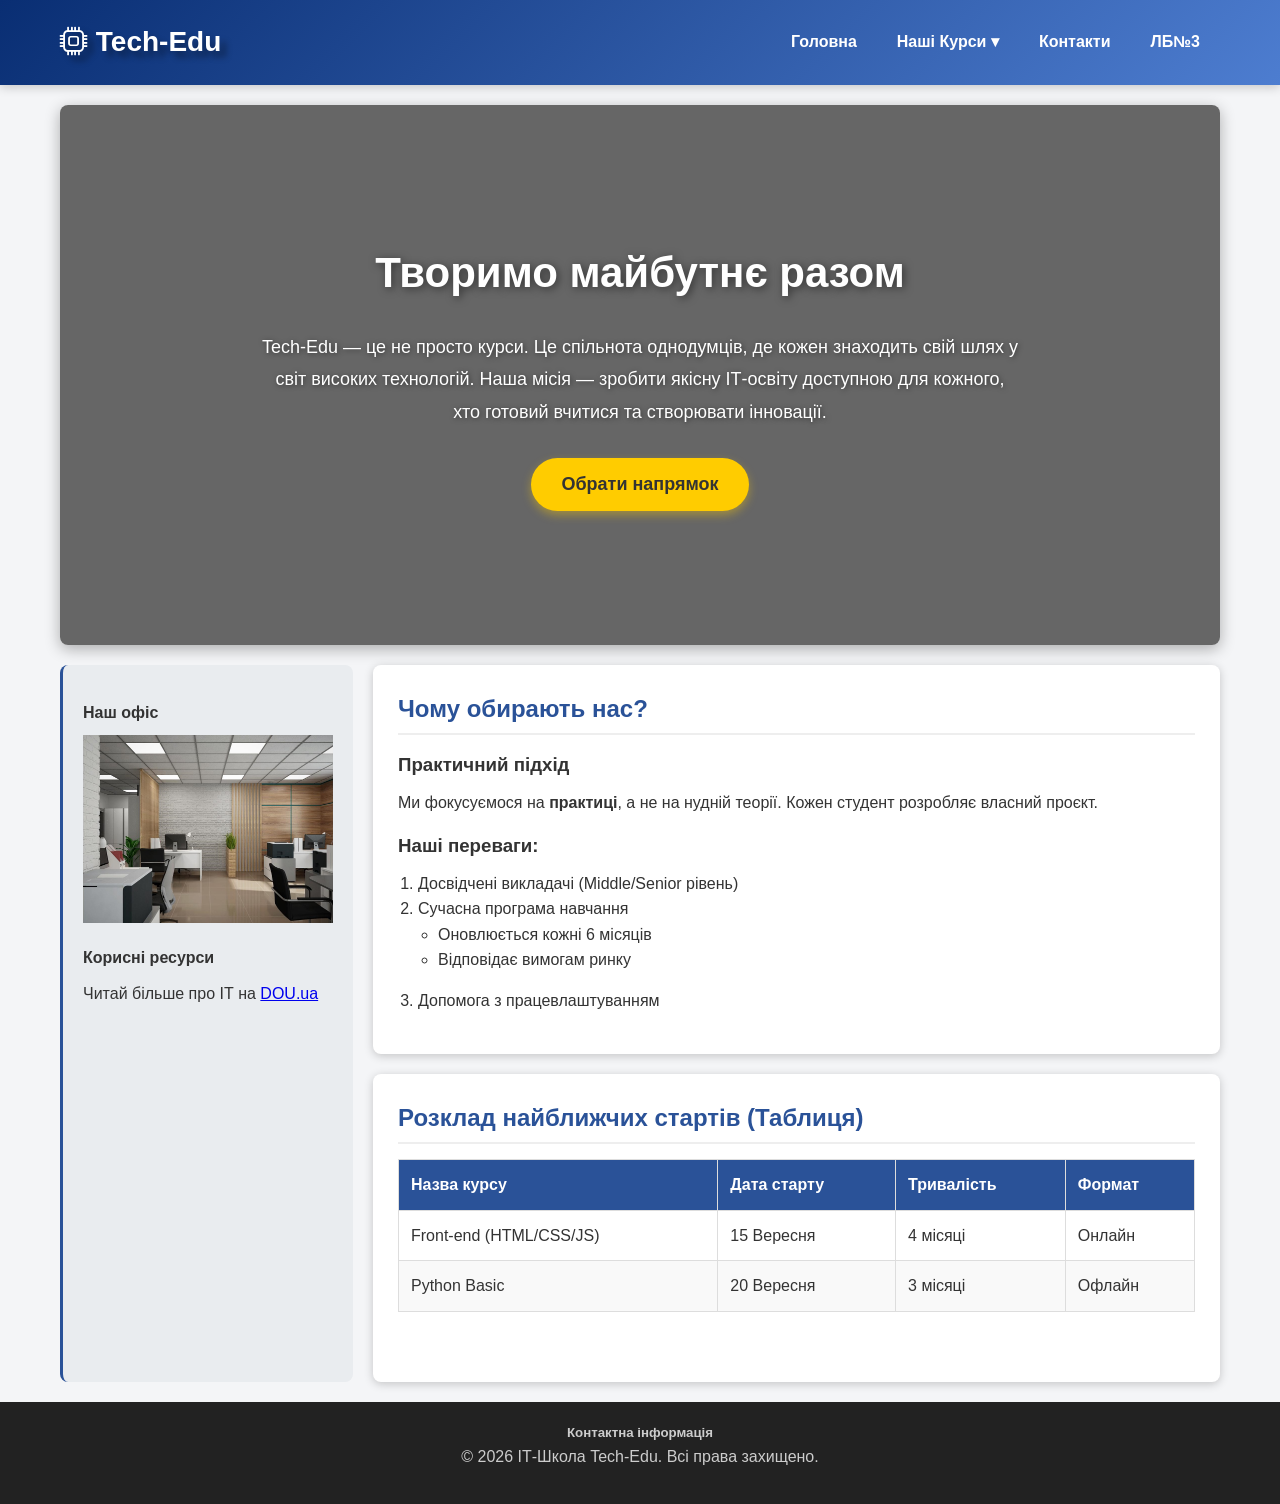
==== commit 95c4abe0: "Add lab3 page with JS interactivity Add lab3.html and lab3.js and update index.html navigation to in" ====
--- a/index.html
+++ b/index.html
@@ -30,6 +30,7 @@
                         </ul>
                     </li>
                     <li class="nav__item"><a href="contacts.html" class="nav__link"><span>Контакти</span></a></li>
+                    <li class="nav__item"><a href="lab3.html" class="nav__link"><span>ЛБ№3</span></a></li>
                 </ul>
             </nav>
         </div>
--- a/style.css
+++ b/style.css
@@ -155,7 +155,7 @@
 ========================================= */
 .grid-container {
     display: grid;
-    grid-template-columns: 1fr 3fr; /* 1fr для aside, 3fr для контента */
+    grid-template-columns: 1fr 3fr; 
     gap: 20px;
     max-width: 1200px;
     margin: 20px auto;
@@ -171,20 +171,20 @@
     margin: 10px 0;
 }
 
-/* Класи розподілу по сітці */
+
 .grid-full { grid-column: 1 / -1; }
 .grid-content { grid-column: 2 / 3; }
 
 .grid-sidebar {
     grid-column: 1 / 2; 
-    grid-row: 2 / span 2; /* Розтягується на два ряди вниз */   
+    grid-row: 2 / span 2; 
     background-color: #e9ecef;
     padding: 20px;
     border-radius: 8px;
     border-left: solid #2a5298;
 }
 
-/* Спільний дизайн для всіх секцій */
+
 section {
     background-color: white;
     padding: 25px;
@@ -192,7 +192,7 @@
     box-shadow: 0 2px 10px rgba(0, 0, 0, 0.2);
 }
 
-/* Типографіка */
+
 h2 {
     color: #2a5298;
     margin-bottom: 15px;
@@ -216,7 +216,7 @@
     overflow: hidden;
     border-radius: 8px;
     box-shadow: 0 4px 15px rgba(0, 0, 0, 0.3);
-    padding: 0; /* Прибираємо стандартний паддінг секції */
+    padding: 0; 
 }
 
 .hero__video {
@@ -330,7 +330,6 @@
     align-items: center;
 }
 
-/* 1. Ховаємо стандартний чекбокс, але залишаємо його функціональним */
 .custom-checkbox__input {
     position: absolute;
     opacity: 0;
@@ -339,7 +338,6 @@
     width: 0;
 }
 
-/* 2. Стилізуємо текст і робимо відступ зліва для нашого нового квадратика */
 .custom-checkbox__label {
     position: relative;
     padding-left: 32px;
@@ -349,7 +347,6 @@
     line-height: 1.4;
 }
 
-/* 3. Малюємо порожній квадратик (за допомогою ::before) */
 .custom-checkbox__label::before {
     content: '';
     position: absolute;
@@ -364,7 +361,6 @@
     transition: all 0.3s ease;
 }
 
-/* 4. Малюємо галочку (за допомогою ::after), яка спочатку зменшена до нуля (scale 0) */
 .custom-checkbox__label::after {
     content: '✔';
     position: absolute;
@@ -376,17 +372,15 @@
     transition: transform 0.3s ease;
 }
 
-/* 5. МАГІЯ: Коли невидимий інпут відмічено (:checked), змінюємо стиль сусіднього label */
 .custom-checkbox__input:checked + .custom-checkbox__label::before {
-    background-color: #28a745; /* Робимо фон зеленим */
+    background-color: #28a745; 
     border-color: #28a745;
 }
 
 .custom-checkbox__input:checked + .custom-checkbox__label::after {
-    transform: translateY(-50%) scale(1); /* Збільшуємо галочку, щоб її стало видно */
-}
-
-/* Ефект при фокусі клавіатурою (accessibility) */
+    transform: translateY(-50%) scale(1); 
+}
+
 .custom-checkbox__input:focus + .custom-checkbox__label::before {
     box-shadow: 0 0 5px rgba(42, 82, 152, 0.8);
 }
@@ -456,78 +450,83 @@
 }
 
 /* =========================================
-   Завдання 3.3: Хлібні крихти
+   Завдання 3.3: Хлібні крихти (Сучасні, кроссбраузерні для IE8)
 ========================================= */
 .breadcrumbs {
     padding: 12px 25px;
     background-color: #e9ecef;
+    margin-bottom: 10px;
     border-radius: 8px;
-    margin-bottom: 10px; /* Трохи відступу до наступної секції */
     box-shadow: 0 2px 5px rgba(0,0,0,0.05);
 }
 
 .breadcrumbs__list {
     list-style: none;
-    display: flex;
-    align-items: center;
-    gap: 10px;
     margin: 0;
     padding: 0;
     font-size: 15px;
+    overflow: hidden; 
 }
 
 .breadcrumbs__item {
-    display: flex;
-    align-items: center;
-    gap: 10px;
-}
-
-/* Автоматично додаємо стрілочку між пунктами (крім останнього) */
-.breadcrumbs__item:not(:last-child)::after {
+    float: left;
+}
+
+.breadcrumbs__link {
+    position: relative;
+    text-decoration: none;
+    color: #2a5298;
+    font-weight: bold;
+}
+
+.breadcrumbs__link::after {
+    content: '';
+    position: absolute;
+    bottom: -2px; 
+    left: 0;
+    width: 100%; 
+    height: 2px;
+    background-color: #ffcc00;
+    transform: scaleX(0);
+    transform-origin: right;
+    transition: transform 0.4s ease;
+}
+
+.breadcrumbs__link:hover::after {
+    transform-origin: left;
+    transform: scaleX(1);
+}
+
+.breadcrumbs__current {
+    color: #666;
+}
+
+.breadcrumbs__item + .breadcrumbs__item:before {
     content: '>';
     color: #888;
     font-weight: bold;
-}
-
-.breadcrumbs__link {
-    text-decoration: none;
-    color: #2a5298;
-    font-weight: bold;
-    transition: color 0.3s ease;
-}
-
-.breadcrumbs__link:hover {
-    color: #ffcc00;
-    text-decoration: underline;
-}
-
-.breadcrumbs__current {
-    color: #666;
+    margin: 0 10px;
 }
 
 /* =========================================
    АДАПТИВНІСТЬ (Медіа-запити) - Блок 2 та 3
 ========================================= */
 @media (max-width: 768px) {
-    /* 1. Робимо сітку одноколонковою */
     .grid-container {
         grid-template-columns: 1fr;
     }
 
-    /* 2. Бокова панель (aside) стає на всю ширину під контентом */
     .grid-sidebar {
         grid-column: 1 / -1;
         grid-row: auto;
         border-bottom: none;
-        border-left: 4px solid #2a5298; /* Полоска переїжджає вниз */
-    }
-
-    /* 3. Звичайний контент теж на всю ширину */
+        border-left: 4px solid #2a5298; 
+    }
+
     .grid-content {
         grid-column: 1 / -1;
     }
 
-    /* 4. Адаптація шапки і меню (Вертикальне розташування) */
     .header__container {
         flex-direction: column;
         gap: 15px;
@@ -537,10 +536,9 @@
         flex-direction: column;
         align-items: center;
         gap: 15px;
-        width: 100%; /* Розтягуємо список */
-    }
-
-    /* ФІКС: Жорстко центруємо пункти меню, щоб текст не стрибав */
+        width: 100%; 
+    }
+
     .nav__item {
         width: 100%;
         display: flex;
@@ -549,16 +547,15 @@
     }
 
     .nav__link {
-        text-align: center; /* Текст завжди по центру */
-    }
-
-    /* Випадаюче меню на мобільних стає статичним (розкривається вниз) */
+        text-align: center;
+    }
+
     .nav__submenu {
         position: static;
         opacity: 1;
         visibility: visible;
         transform: none;
-        display: none; /* Сховано за замовчуванням */
+        display: none; 
         box-shadow: none;
         margin-top: 10px;
         background-color: transparent;
@@ -569,14 +566,29 @@
         text-align: center;
     }
 
-    /* Показуємо підменю при натисканні/наведенні на мобільному */
     .nav__item_dropdown:hover > .nav__submenu {
         display: block;
     }
 
-    /* 5. Зменшуємо текст у Hero-секції для телефонів */
     .hero__content h2 {
         font-size: 32px;
     }
     
-}
+    table {
+        display: block;
+        width: 100%;
+        overflow-x: auto;
+        -webkit-overflow-scrolling: touch; 
+        border: none; 
+    }
+
+   
+    section {
+        padding: 15px;
+    }
+    
+    th, td {
+        padding: 8px;
+        font-size: 14px;
+    }
+}
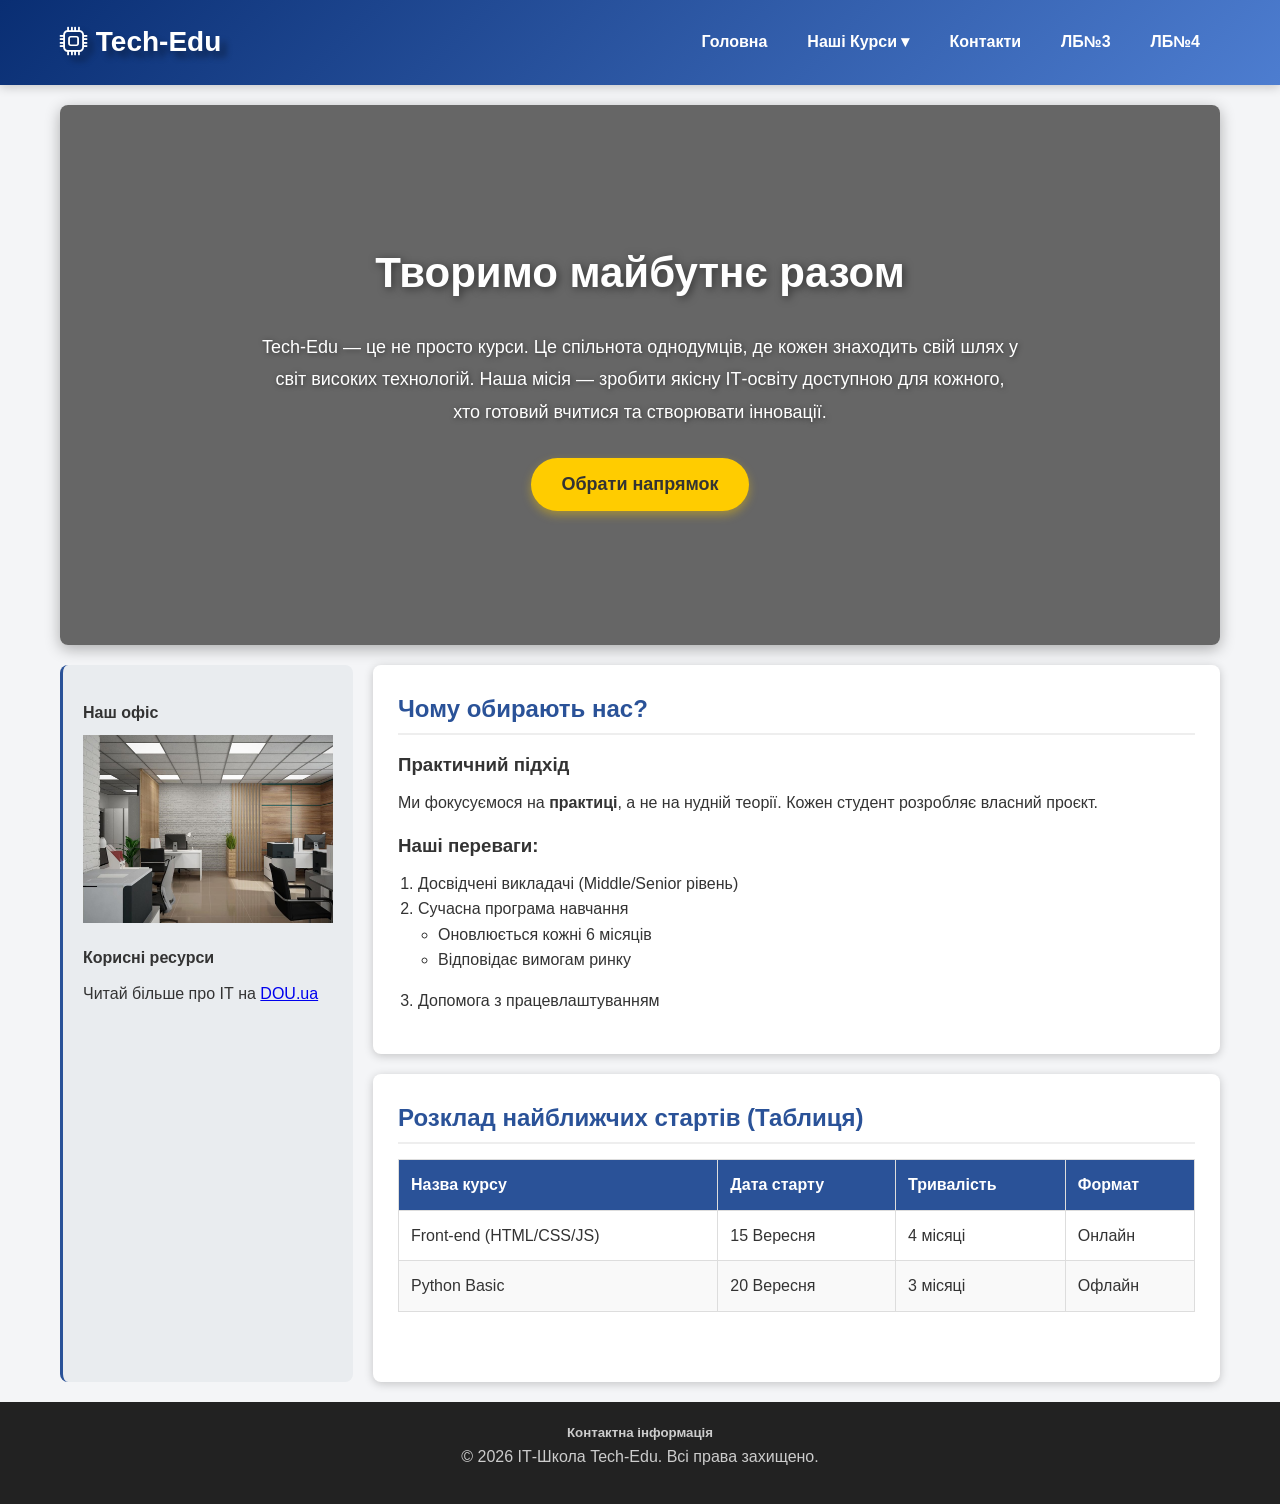
==== commit 071bf373: "Add lab4 page, nav link and hover fix Add a new Bootstrap-based lab4.html demonstrating educational " ====
--- a/index.html
+++ b/index.html
@@ -31,6 +31,7 @@
                     </li>
                     <li class="nav__item"><a href="contacts.html" class="nav__link"><span>Контакти</span></a></li>
                     <li class="nav__item"><a href="lab3.html" class="nav__link"><span>ЛБ№3</span></a></li>
+                    <li class="nav__item"><a href="lab4.html" class="nav__link"><span>ЛБ№4</span></a></li>
                 </ul>
             </nav>
         </div>
--- a/style.css
+++ b/style.css
@@ -90,6 +90,12 @@
 .nav__link:hover span::after {
     transform-origin: left;
     transform: scaleX(1);
+}
+
+.nav__link:hover,
+.nav__link:focus {
+    color: white !important; /* Примусово залишаємо текст білим */
+    text-decoration: none !important; /* Вимикаємо стандартне синє підкреслення Bootstrap */
 }
 
 /* Випадаюче підменю */
